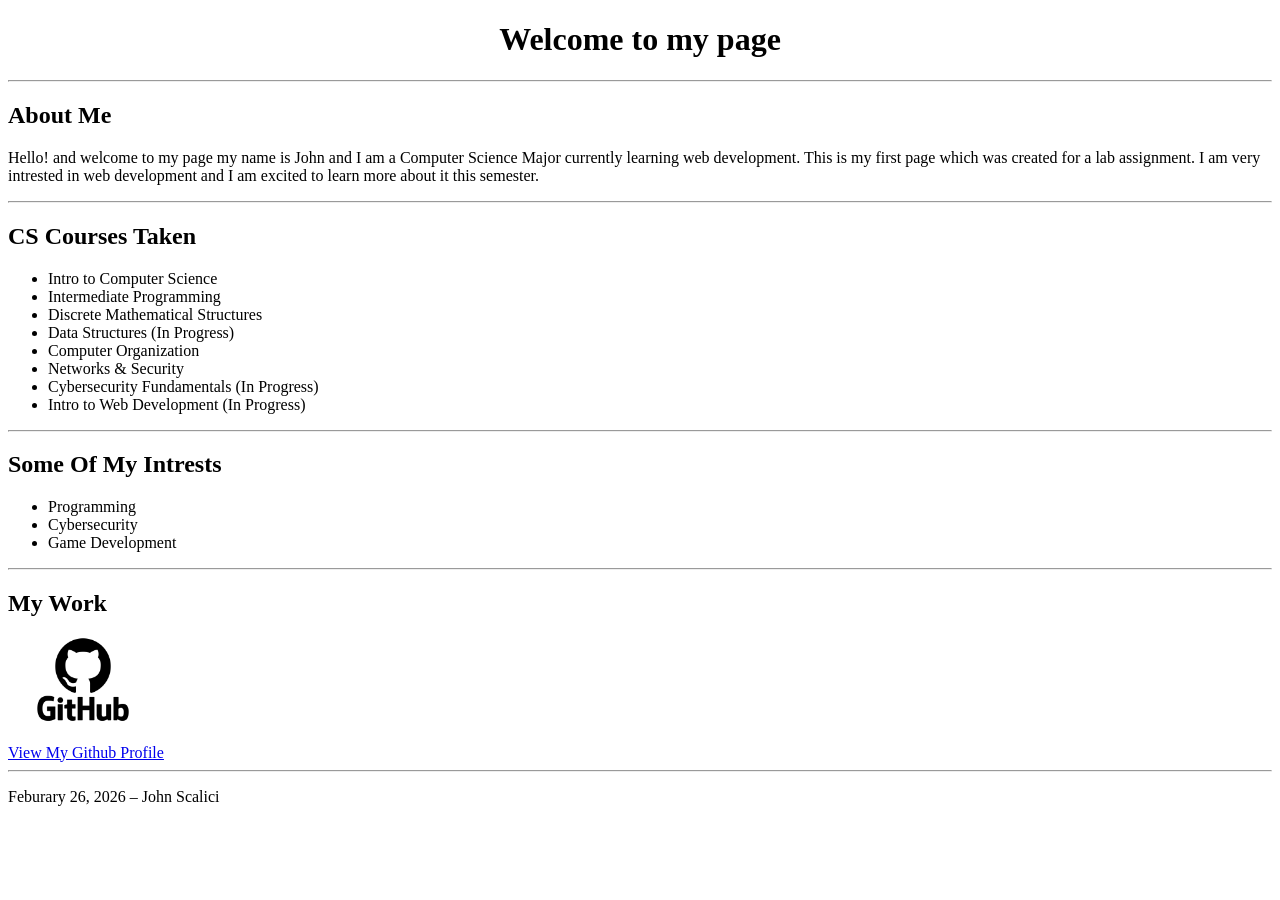
==== index.html @ 9fb341e4 "Lab 2 Complete" ====
<!DOCTYPE html>
<html lang="en">
    <head>
        <meta charset="UTF-8">
        <title> My Site </title>

        <style>
         h1 {
            text-align: center;
         }   

         h2 {
            text-align: left;
         }
        </style>
    </html>
<body>
    <h1>Welcome to my page</h1>
    <hr>
    <h2>About Me</h2>
    <p> Hello! and welcome to my page my name is John and I am a Computer Science Major currently learning web development.
        This is my first page which was created for a lab assignment. I am very intrested in web development and
        I am excited to learn more about it this semester.
    </p>
    <hr>
    <h2>CS Courses Taken</h2>
    <ul>
    <li>Intro to Computer Science</li>
    <li>Intermediate Programming</li>
    <li>Discrete Mathematical Structures</li>
    <li>Data Structures (In Progress)</li>
    <li>Computer Organization</li>
    <li>Networks &amp; Security</li>
    <li>Cybersecurity Fundamentals (In Progress)</li>
    <li>Intro to Web Development (In Progress)</li>
</ul>
<hr>
    <h2>Some Of My Intrests </h2>
    <ul>
    <li>Programming</li>
    <li>Cybersecurity</li>
    <li>Game Development</li>
</ul>
 <hr>
    <h2>My Work</h2>
    <img src="GitHub-logo.png" alt="github logo" width="150">
    <br><br>
    <a href="https://github.com/johnscalici" target="_blank">
        View My Github Profile
    </a>
    <hr>
    <p>Feburary 26, 2026 – John Scalici</p>
    
</body>
</html>
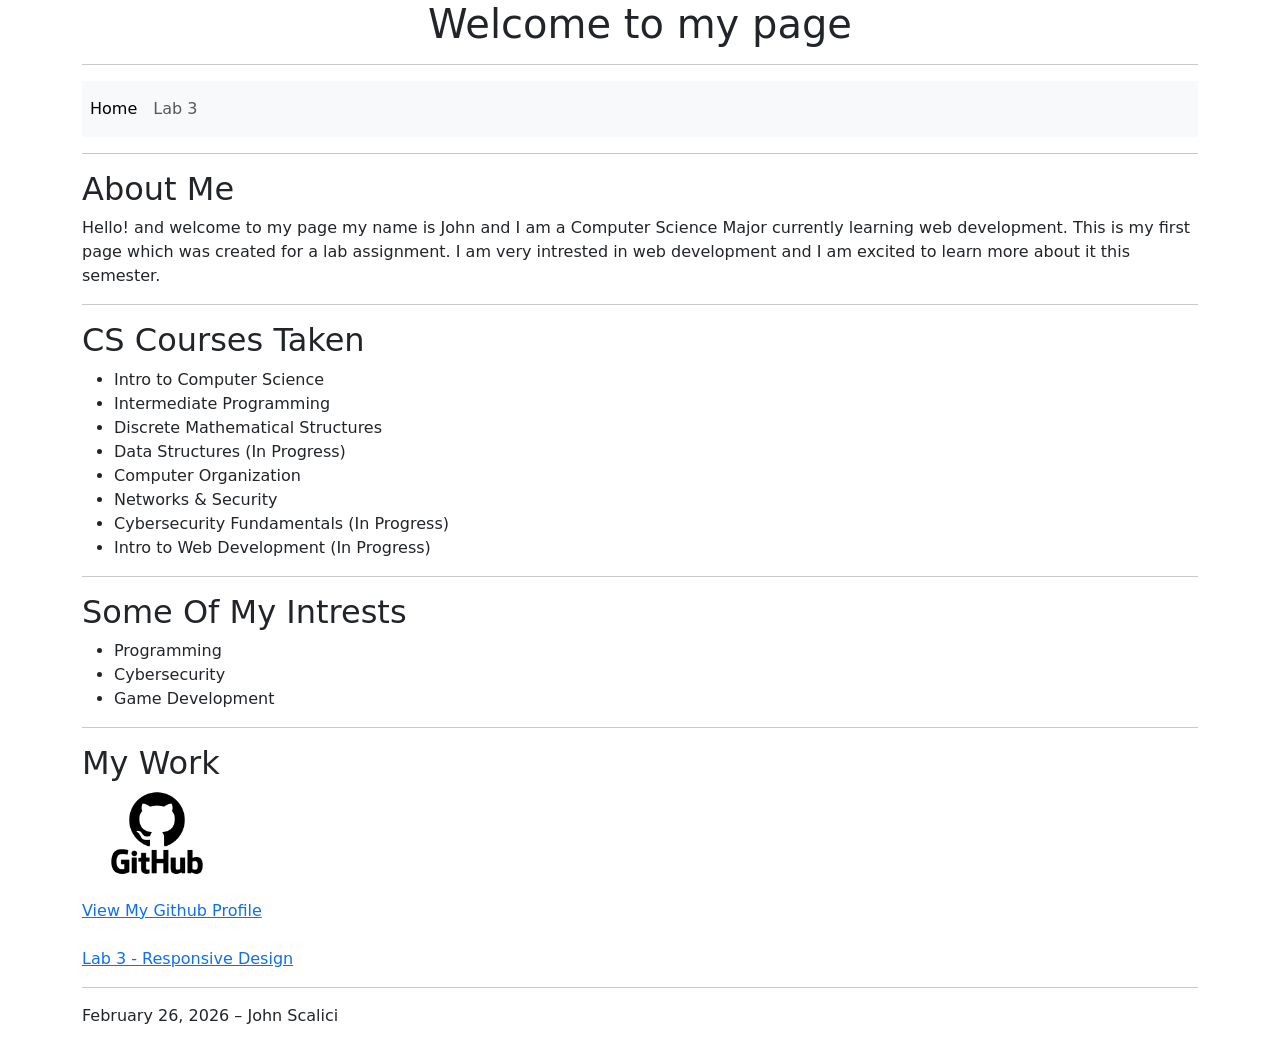
==== commit cebd5cb4: "Lab 3 Completed" ====
--- a/index.html
+++ b/index.html
@@ -1,55 +1,107 @@
 <!DOCTYPE html>
 <html lang="en">
-    <head>
-        <meta charset="UTF-8">
-        <title> My Site </title>
 
-        <style>
-         h1 {
-            text-align: center;
-         }   
+<head>
+<meta charset="UTF-8">
+<title>My Site</title>
 
-         h2 {
-            text-align: left;
-         }
-        </style>
-    </html>
+<link rel="stylesheet"
+href="https://cdn.jsdelivr.net/npm/bootstrap@5.3.2/dist/css/bootstrap.min.css">
+
+<style>
+
+h1{
+text-align:center;
+}
+
+h2{
+text-align:left;
+}
+
+</style>
+
+</head>
+
 <body>
-    <h1>Welcome to my page</h1>
-    <hr>
-    <h2>About Me</h2>
-    <p> Hello! and welcome to my page my name is John and I am a Computer Science Major currently learning web development.
-        This is my first page which was created for a lab assignment. I am very intrested in web development and
-        I am excited to learn more about it this semester.
-    </p>
-    <hr>
-    <h2>CS Courses Taken</h2>
-    <ul>
-    <li>Intro to Computer Science</li>
-    <li>Intermediate Programming</li>
-    <li>Discrete Mathematical Structures</li>
-    <li>Data Structures (In Progress)</li>
-    <li>Computer Organization</li>
-    <li>Networks &amp; Security</li>
-    <li>Cybersecurity Fundamentals (In Progress)</li>
-    <li>Intro to Web Development (In Progress)</li>
+
+<div class="container">
+
+<h1>Welcome to my page</h1>
+
+<hr>
+
+<nav class="navbar navbar-expand-lg navbar-light bg-light">
+
+<div class="navbar-nav">
+<a class="nav-link active" href="index.html">Home</a>
+<a class="nav-link" href="lab3.html">Lab 3</a>
+</div>
+
+</nav>
+
+<hr>
+
+<h2>About Me</h2>
+
+<p>
+Hello! and welcome to my page my name is John and I am a Computer Science Major currently learning web development.
+This is my first page which was created for a lab assignment. I am very intrested in web development and
+I am excited to learn more about it this semester.
+</p>
+
+<hr>
+
+<h2>CS Courses Taken</h2>
+
+<ul>
+
+<li>Intro to Computer Science</li>
+<li>Intermediate Programming</li>
+<li>Discrete Mathematical Structures</li>
+<li>Data Structures (In Progress)</li>
+<li>Computer Organization</li>
+<li>Networks &amp; Security</li>
+<li>Cybersecurity Fundamentals (In Progress)</li>
+<li>Intro to Web Development (In Progress)</li>
+
 </ul>
+
 <hr>
-    <h2>Some Of My Intrests </h2>
-    <ul>
-    <li>Programming</li>
-    <li>Cybersecurity</li>
-    <li>Game Development</li>
+
+<h2>Some Of My Intrests</h2>
+
+<ul>
+
+<li>Programming</li>
+<li>Cybersecurity</li>
+<li>Game Development</li>
+
 </ul>
- <hr>
-    <h2>My Work</h2>
-    <img src="GitHub-logo.png" alt="github logo" width="150">
-    <br><br>
-    <a href="https://github.com/johnscalici" target="_blank">
-        View My Github Profile
-    </a>
-    <hr>
-    <p>Feburary 26, 2026 – John Scalici</p>
-    
+
+<hr>
+
+<h2>My Work</h2>
+
+<img src="GitHub-logo.png" alt="github logo" width="150">
+
+<br><br>
+
+<a href="https://github.com/johnscalici" target="_blank">
+View My Github Profile
+</a>
+
+<br><br>
+
+<a href="lab3.html">
+Lab 3 - Responsive Design
+</a>
+
+<hr>
+
+<p>February 26, 2026 – John Scalici</p>
+
+</div>
+
 </body>
+
 </html>
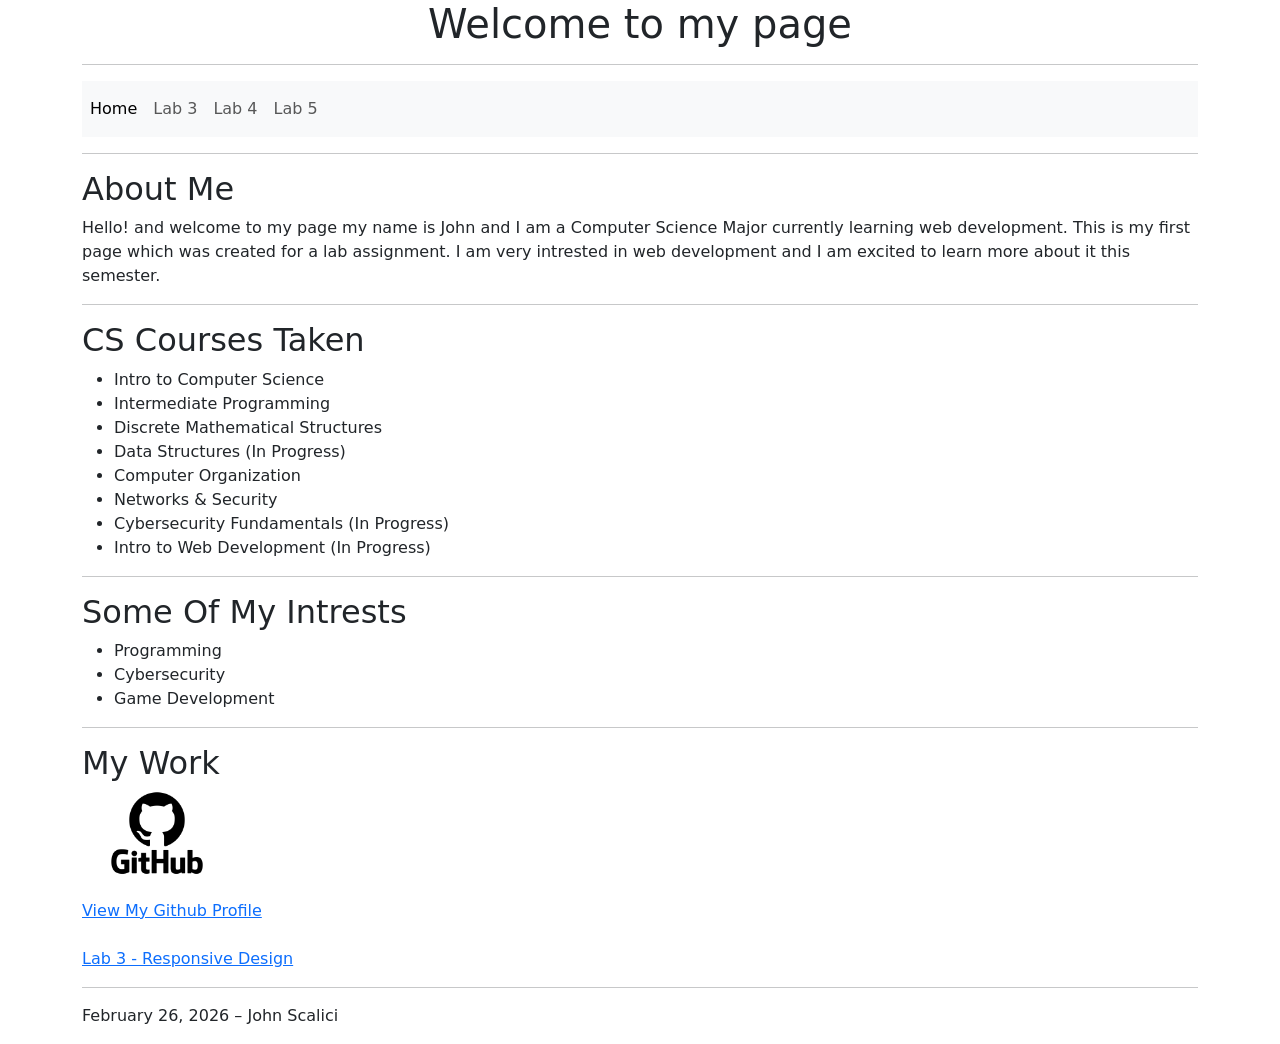
==== commit 3514fdd5: "Lab 5 Complete" ====
--- a/index.html
+++ b/index.html
@@ -35,6 +35,8 @@
 <div class="navbar-nav">
 <a class="nav-link active" href="index.html">Home</a>
 <a class="nav-link" href="lab3.html">Lab 3</a>
+<a class="nav-link" href="lab4.html">Lab 4</a>
+<a class="nav-link" href="lab5.html">Lab 5</a>
 </div>
 
 </nav>
@@ -104,4 +106,4 @@
 
 </body>
 
-</html>+</html>
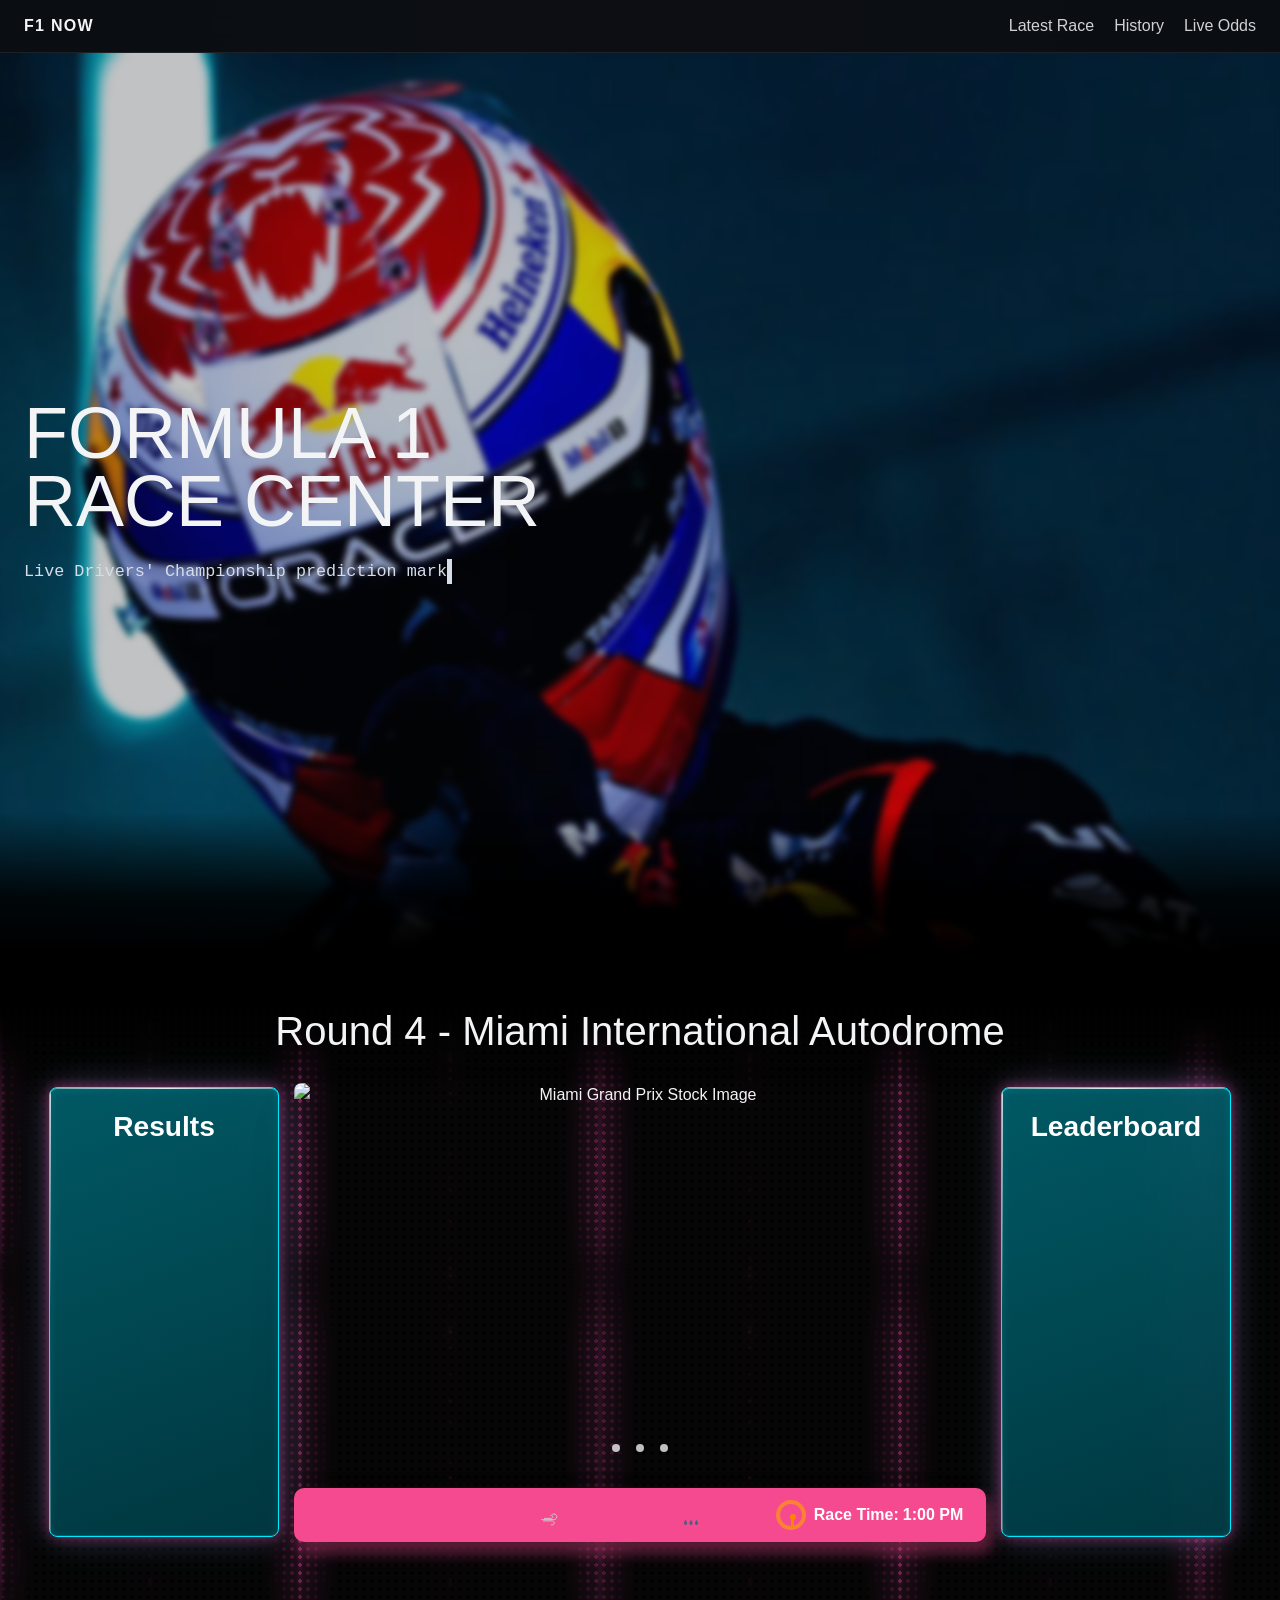
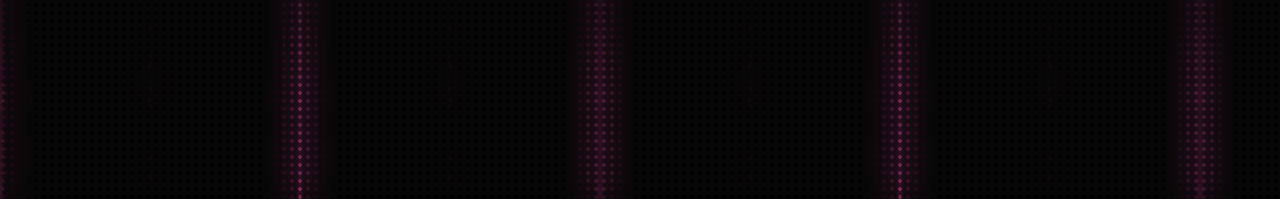
==== commit 82eb8912: "F1 NOW: Final Project" ====
--- a/index.html
+++ b/index.html
@@ -1,109 +1,130 @@
 <!DOCTYPE html>
 <html lang="en">
+<head>
+  <meta charset="UTF-8">
+  <meta name="viewport" content="width=device-width, initial-scale=1.0">
+  <title>F1 NOW</title>
+  <link href="https://cdn.jsdelivr.net/npm/bootstrap@5.3.3/dist/css/bootstrap.min.css" rel="stylesheet">
+  <link rel="stylesheet" href="assets/weather/styling/weather-icons.css">
+  <link rel="stylesheet" href="style.css">
+</head>
+<body>
+  <nav class="navbar">
+    <div class="nav-logo">F1 NOW</div>
+    <div class="nav-links">
+      <a href="#">Latest Race</a>
+      <a href="history.html">History</a>
+      <a href="#">Live Odds</a>
+    </div>
+  </nav>
 
-<head>
-<meta charset="UTF-8">
-<title>My Site</title>
+  <section class="hero">
+    <div class="hero-inner">
+      <h1>FORMULA 1<br>RACE CENTER</h1>
+      <p><span id="typing-text"></span></p>
+    </div>
+  </section>
 
-<link rel="stylesheet"
-href="https://cdn.jsdelivr.net/npm/bootstrap@5.3.2/dist/css/bootstrap.min.css">
+  <section class="upcoming-race">
+    <div class="rain-bg"></div>
 
-<style>
+    <div class="upcoming-inner">
+      <h1>Round 4 - Miami International Autodrome</h1>
+    </div>
 
-h1{
-text-align:center;
-}
+    <div class="wrapper container-fluid px-4">
+      <div class="row race-layout justify-content-center align-items-center g-4">
 
-h2{
-text-align:left;
-}
+        <div class="col-12 col-lg-3 d-flex justify-content-center">
+          <div class="left-glass-card"> 
+            <div class="left-card-content">
+              <div class="left-title">Results</div>
+              <div class="left-results-list"> 
+                <div class="left-results-row">
+                </div>
+              </div>
+            </div>
+          </div>
+        </div>
 
-</style>
+        <div class="col-12 col-lg-5 d-flex flex-column align-items-center">
+          <section class="carousel">
+            <div class="carousel-wrapper">
+              <div class="slider">
+                <img
+                  id="slide-1"
+                  src="https://media.formula1.com/image/upload/c_lfill,w_3392/q_auto/v1740000001/content/dam/fom-website/2018-redesign-assets/Racehub%20header%20images%2016x9/Miami.webp"
+                  alt="Miami Grand Prix Stock Image"
+                >
+                <img
+                  id="slide-2"
+                  src="https://media.formula1.com/image/upload/t_16by9Centre/c_fit,w_1584/q_auto/v1740000001/trackside-images/2025/F1_Grand_Prix_of_Miami/2213410287.webp"
+                  alt="Miami Grand Prix Stock Image Crowd View"
+                >
+                <img
+                  id="slide-3"
+                  src="https://media.formula1.com/image/upload/c_fit,h_704/q_auto/v1740000001/common/f1/2026/track/2026trackmiamidetailed.webp"
+                  alt="Miami Grand Prix 2026 Track Detailed"
+                >
+              </div>
+              <div class="slider-nav">
+                <a href="#slide-1"></a>
+                <a href="#slide-2"></a>
+                <a href="#slide-3"></a>
+              </div>
+            </div>
+          </section>
 
-</head>
+          <div class="weather-bar mt-3">
+            <div class="weather-item">
+              <div class="weather-icon-slot"></div>
+              <div class="weather-text">
+                <span class="weather-temp"></span>
+                <span class="weather-condition"></span>
+              </div>
+            </div>
+            
+            <div class="weather-item">
+              <div class="windy-icon-slot"></div>
+              <span class="weather-wind"></span>
+            </div>
 
-<body>
+            <div class="weather-item rain-weather">
+              <div class="rain-icon-slot"> </div>
+              <span class="weather-rain"></span>
+            </div>
 
-<div class="container">
+            <div class="weather-item">
+              <div class="time-icon-slot"> 
+                <span class="hour"></span>
+                <span class="min"></span>
+                <span class="circle"></span>
+              </div>
+              <span class="weather-time">
+                <span class="weather-time-label">Race Time:</span>
+                <span class="weather-time-value">1:00 PM</span>
+              </span>
+            </div>
+          </div>
+        </div>
 
-<h1>Welcome to my page</h1>
+        <div class="col-12 col-lg-3 d-flex justify-content-center">
+          <section class="right-glass-card">
+            <div class="right-card-content">
+              <div class="right-title">Leaderboard</div>
+              <div class="right-results-list"> 
+                <div class="right-results-row">
+                </div>
+              </div>
+            </div>
+          </section>
+        </div>
 
-<hr>
+      </div>
+    </div>
+  </section>
 
-<nav class="navbar navbar-expand-lg navbar-light bg-light">
-
-<div class="navbar-nav">
-<a class="nav-link active" href="index.html">Home</a>
-<a class="nav-link" href="lab3.html">Lab 3</a>
-<a class="nav-link" href="lab4.html">Lab 4</a>
-<a class="nav-link" href="lab5.html">Lab 5</a>
-</div>
-
-</nav>
-
-<hr>
-
-<h2>About Me</h2>
-
-<p>
-Hello! and welcome to my page my name is John and I am a Computer Science Major currently learning web development.
-This is my first page which was created for a lab assignment. I am very intrested in web development and
-I am excited to learn more about it this semester.
-</p>
-
-<hr>
-
-<h2>CS Courses Taken</h2>
-
-<ul>
-
-<li>Intro to Computer Science</li>
-<li>Intermediate Programming</li>
-<li>Discrete Mathematical Structures</li>
-<li>Data Structures (In Progress)</li>
-<li>Computer Organization</li>
-<li>Networks &amp; Security</li>
-<li>Cybersecurity Fundamentals (In Progress)</li>
-<li>Intro to Web Development (In Progress)</li>
-
-</ul>
-
-<hr>
-
-<h2>Some Of My Intrests</h2>
-
-<ul>
-
-<li>Programming</li>
-<li>Cybersecurity</li>
-<li>Game Development</li>
-
-</ul>
-
-<hr>
-
-<h2>My Work</h2>
-
-<img src="GitHub-logo.png" alt="github logo" width="150">
-
-<br><br>
-
-<a href="https://github.com/johnscalici" target="_blank">
-View My Github Profile
-</a>
-
-<br><br>
-
-<a href="lab3.html">
-Lab 3 - Responsive Design
-</a>
-
-<hr>
-
-<p>February 26, 2026 – John Scalici</p>
-
-</div>
-
+  <script src="script.js"></script>
+  <script src="assets/weather/script/weather.js"></script>
 </body>
-
 </html>
--- a/assets/weather/styling/weather-icons.css
+++ b/assets/weather/styling/weather-icons.css
@@ -0,0 +1,353 @@
+body {
+  background-color: #222;
+  min-width: 500px;
+  font-family: "Poppins", sans-serif;
+  color: #CCC;
+}
+body a {
+  text-decoration: none;
+  color: #00A0B0;
+}
+
+.showbox {
+  position: absolute;
+  top: 0;
+  bottom: 0;
+  left: 0;
+  right: 0;
+}
+
+.title {
+  position: absolute;
+  width: 100%;
+  margin: 10px 0 0 0;
+  text-align: center;
+}
+.title .heading {
+  font-size: 32px;
+  margin: 0px;
+}
+
+.credit {
+  position: absolute;
+  width: 100%;
+  text-align: center;
+  bottom: 0;
+  margin: 0 0 10px 0;
+}
+
+.div-icons {
+  position: absolute;
+  display: block;
+  width: 620px;
+  text-align: center;
+  top: 55%;
+  left: 50%;
+  transform: translate(-50%, -50%);
+}
+
+.icon {
+  margin: 15px 25px;
+  width: 100px;
+  height: 100px;
+}
+
+.sunny-body path {
+  fill: #EDC951;
+}
+
+.sunny-long-ray {
+  transform-origin: 50% 50%;
+  animation: spin 9s linear infinite;
+}
+
+.sunny-long-ray path {
+  fill: #EDC951;
+}
+
+.sunny-short-ray {
+  transform-origin: 50% 50%;
+  animation: spin 9s linear infinite;
+}
+
+.sunny-short-ray path {
+  fill: #EDC951;
+}
+
+.cloud-offset path {
+  fill: #222;
+}
+
+.main-cloud path {
+  fill: #00A0B0;
+}
+
+.small-cloud path {
+  fill: #00A0B0;
+  animation: flyby 6s linear infinite;
+}
+
+.rain-cloud path {
+  fill: #00A0B0;
+  animation: rain-cloud-color 6s ease infinite;
+}
+
+.rain-drops path {
+  fill: #00A0B0;
+  opacity: 0;
+}
+
+.rain-drops path:nth-child(1) {
+  animation: rain-drop 1.2s linear infinite;
+}
+
+.rain-drops path:nth-child(2) {
+  animation: rain-drop 1.2s linear infinite 0.4s;
+}
+
+.rain-drops path:nth-child(3) {
+  animation: rain-drop 1.2s linear infinite 0.8s;
+}
+
+.snow-cloud path {
+  fill: #CCC;
+}
+
+.snowflakes path {
+  transform-origin: 50% 50%;
+  fill: #CCC;
+  opacity: 0;
+}
+
+.snowflakes path:nth-child(1) {
+  animation: snow-drop 1.2s linear infinite;
+}
+
+.snowflakes path:nth-child(2) {
+  animation: snow-drop 1.2s linear infinite 0.4s;
+}
+
+.snowflakes path:nth-child(3) {
+  animation: snow-drop 1.2s linear infinite 0.8s;
+}
+
+.wind-string path {
+  stroke: #CCC;
+  stroke-linecap: round;
+  stroke-width: 7px;
+  animation: wind-blow 3s linear infinite;
+}
+
+.rainbows path {
+  stroke-linecap: round;
+  animation: rainbow 4.5s linear infinite;
+}
+
+.rainbows path:nth-child(1) {
+  stroke: #BD1E52;
+  stroke-width: 6px;
+}
+
+.rainbows path:nth-child(2) {
+  stroke: #E88024;
+  stroke-width: 8px;
+}
+
+.rainbows path:nth-child(3) {
+  stroke: #F8CB10;
+  stroke-width: 6px;
+}
+
+.rainbows path:nth-child(4) {
+  stroke: #899C3B;
+  stroke-width: 14px;
+}
+
+.time-icon-slot {
+  width: 65px;
+  height: 65px;
+  border: 8px solid #ffa200a6;
+  border-radius: 50px;
+  position: relative;
+  transform: scale(0.50);
+}
+.time-icon-slot span {
+  display: block;
+  background: #f48a00;
+}
+.time-icon-slot .hour,
+.time-icon-slot .min {
+  width: 6px;
+  height: 22px;
+  border-radius: 50px;
+  position: absolute;
+  top: 24.5px;
+  left: 21px;
+  animation: load9243 1.2s linear infinite;
+  transform-origin: top center;
+}
+.time-icon-slot .min {
+  height: 17px;
+  animation: load9243 4s linear infinite;
+}
+.time-icon-slot .circle {
+  width: 10px;
+  height: 10px;
+  border-radius: 50px;
+  position: absolute;
+  top: 19px;
+  left: 19px;
+  background: #ff8400;
+  
+}
+
+
+
+
+@keyframes spin {
+  100% {
+    -webkit-transform: rotate(360deg);
+    transform: rotate(360deg);
+  }
+}
+@keyframes flyby {
+  0% {
+    -webkit-transform: translate(0px, 0px);
+    transform: translate(0px, 0px);
+    opacity: 0;
+  }
+  30% {
+    -webkit-transform: translate(39px, 0px);
+    transform: translate(39px, 0px);
+    opacity: 1;
+  }
+  70% {
+    -webkit-transform: translate(91px, 0px);
+    transform: translate(91px, 0px);
+    opacity: 1;
+  }
+  100% {
+    -webkit-transform: translate(130px, 0px);
+    transform: translate(130px, 0px);
+    opacity: 0;
+  }
+}
+@keyframes rain-cloud-color {
+  100%, 0% {
+    fill: #666;
+  }
+  20% {
+    fill: #555;
+  }
+  21.5% {
+    fill: #999;
+  }
+  25% {
+    fill: #555;
+  }
+  27.5% {
+    fill: #999;
+  }
+  30% {
+    fill: #555;
+  }
+  40% {
+    fill: #999;
+  }
+  90% {
+    fill: #555;
+  }
+}
+@keyframes rain-drop {
+  0% {
+    -webkit-transform: translate(0px, -60px);
+    transform: translate(0px, -60px);
+    opacity: 0;
+  }
+  30% {
+    -webkit-transform: translate(0px, -36px);
+    transform: translate(0px, -36px);
+    opacity: 1;
+  }
+  80% {
+    -webkit-transform: translate(0px, 4px);
+    transform: translate(0px, 4px);
+    opacity: 1;
+  }
+  100% {
+    -webkit-transform: translate(0px, 20px);
+    transform: translate(0px, 20px);
+    opacity: 0;
+  }
+}
+@keyframes snow-drop {
+  0% {
+    -webkit-transform: translate(0px, -60px) rotate(0deg);
+    opacity: 0;
+  }
+  30% {
+    -webkit-transform: translate(0px, -36px) rotate(108deg);
+    opacity: 1;
+  }
+  80% {
+    -webkit-transform: translate(0px, 4px) rotate(288deg);
+    opacity: 1;
+  }
+  100% {
+    -webkit-transform: translate(0px, 20px) rotate(360deg);
+    opacity: 0;
+  }
+}
+@keyframes wind-blow {
+  0% {
+    stroke-dasharray: 5 300;
+    stroke-dashoffset: -200;
+    opacity: 1;
+  }
+  50% {
+    stroke-dasharray: 300 300;
+    stroke-dashoffset: -100;
+    opacity: 1;
+  }
+  90% {
+    stroke-dasharray: 50 300;
+    stroke-dashoffset: -20;
+    opacity: 0.7;
+  }
+  100% {
+    stroke-dasharray: 20 300;
+    stroke-dashoffset: 0;
+    opacity: 0.2;
+  }
+}
+@keyframes rainbow {
+  0% {
+    stroke-dasharray: 10 210;
+    stroke-dashoffset: 0;
+    opacity: 0;
+  }
+  30% {
+    stroke-dasharray: 210 210;
+    stroke-dashoffset: 0;
+    opacity: 1;
+  }
+  70% {
+    stroke-dasharray: 210 210;
+    stroke-dashoffset: 0;
+    opacity: 1;
+  }
+  100% {
+    stroke-dasharray: 0 210;
+    stroke-dashoffset: -210;
+    opacity: 0;
+  }
+}
+
+@keyframes load9243 {
+  0% {
+    transform: rotate(0deg);
+  }
+  100% {
+    transform: rotate(360deg);
+  }
+}
--- a/style.css
+++ b/style.css
@@ -0,0 +1,1216 @@
+:root {
+  --bg: #07090d;
+  --bg-2: #0b0f14;
+  --card: #11161d;
+  --border: rgba(255,255,255,0.08);
+  --text: #f3f4f6;
+  --muted: #d7dde6;
+  --accent: #e10600;
+  --bg-3: #fffcfe;
+}
+
+* {
+  box-sizing: border-box;
+}
+
+html, body {
+  overflow-x: hidden;
+  overflow-y: scroll;
+  scrollbar-width: none;
+}
+
+html::-webkit-scrollbar,
+body::-webkit-scrollbar {
+  display: none;
+}
+
+body {
+  margin: 0;
+  min-width: 0;
+  font-family: Arial, sans-serif;
+  background:
+    radial-gradient(circle at top, rgba(225, 6, 0, 0.10), transparent 30%),
+    linear-gradient(180deg, #0a0d12 0%, #07090d 100%);
+  color: var(--text);
+}
+
+body,
+.navbar,
+.nav-links a,
+.hero h1,
+.hero p,
+.upcoming-inner > h1 {
+  color: var(--text);
+}
+
+.navbar {
+  position: sticky;
+  top: 0;
+  z-index: 1000;
+  display: flex;
+  align-items: center;
+  justify-content: space-between;
+  padding: 14px 24px;
+  background: rgba(11, 15, 20, 0.88);
+  backdrop-filter: blur(10px);
+  border-bottom: 1px solid var(--border);
+}
+
+.nav-logo {
+  font-weight: 700;
+  letter-spacing: 0.08em;
+}
+
+.nav-links {
+  display: flex;
+  gap: 20px;
+}
+
+.nav-links a {
+  color: var(--text);
+  text-decoration: none;
+  opacity: 0.85;
+  transition: opacity 0.2s ease, color 0.2s ease;
+}
+
+.nav-links a:hover {
+  color: var(--accent);
+  opacity: 1;
+}
+
+.hero {
+  min-height: 100vh;
+  position: relative;
+  background-image: url("assets/vh.png");
+  background-size: cover;
+  background-position: center;
+  background-repeat: no-repeat;
+  display: flex;
+  align-items: center;
+  padding: 64px 24px;
+  overflow: hidden;
+}
+
+.hero-inner {
+  max-width: 700px;
+  position: relative;
+  z-index: 1;
+}
+
+.hero::before {
+  content: "";
+  backdrop-filter: blur(3px);
+  position: absolute;
+  inset: 0;
+  z-index: 0;
+  background: rgba(10, 12, 16, 0.25);
+}
+
+.hero h1 {
+  margin: 0 0 12px;
+  font-size: clamp(2.2rem, 6vw, 4.5rem);
+  line-height: 0.95;
+}
+
+.hero p {
+  display: inline-block;
+  overflow: hidden;
+  color: var(--muted);
+  font-family: monospace;
+  font-size: 1.05rem;
+  min-height: 1.5em;
+  margin-top: 12px;
+  border-right: 5px solid;
+  white-space: nowrap;
+  animation:
+    typing 2s steps(68),
+    cursor .4s step-end infinite alternate,
+    backspace 2s steps(68);
+}
+
+@keyframes cursor {
+  50% { border-color: transparent; }
+}
+
+@keyframes typing {
+  from { width: 0ch; }
+  to { width: 68ch; }
+}
+
+@keyframes backspace {
+  from { width: 68ch; }
+  to { width: 0; }
+}
+
+.hero::after {
+  content: "";
+  position: absolute;
+  bottom: 0;
+  left: 0;
+  width: 100%;
+  height: 140px;
+  background: linear-gradient(
+    to top,
+    rgba(0,0,0,1) 0%,
+    rgba(0,0,0,0.85) 40%,
+    rgba(0,0,0,0) 100%
+  );
+  pointer-events: none;
+  z-index: 1;
+}
+
+.upcoming-race {
+  min-height: calc(100vh - 54px);
+  display: flex;
+  flex-direction: column;
+  align-items: center;
+  justify-content: flex-start;
+  padding: 64px 24px 72px;
+  background: #000;
+  text-align: center;
+  position: relative;
+  overflow: hidden;
+}
+
+.rain-bg {
+  position: absolute;
+  inset: 0;
+  z-index: 0;
+  --c: rgba(255, 77, 184, 0.25);
+  background-color: #000;
+  background-image:
+    radial-gradient(4px 100px at 0px 235px, var(--c), #0000),
+    radial-gradient(4px 100px at 300px 235px, var(--c), #0000),
+    radial-gradient(1.5px 1.5px at 150px 117.5px, var(--c) 100%, #0000 150%),
+    radial-gradient(4px 100px at 0px 252px, var(--c), #0000),
+    radial-gradient(4px 100px at 300px 252px, var(--c), #0000),
+    radial-gradient(1.5px 1.5px at 150px 126px, var(--c) 100%, #0000 150%),
+    radial-gradient(4px 100px at 0px 150px, var(--c), #0000),
+    radial-gradient(4px 100px at 300px 150px, var(--c), #0000),
+    radial-gradient(1.5px 1.5px at 150px 75px, var(--c) 100%, #0000 150%),
+    radial-gradient(4px 100px at 0px 253px, var(--c), #0000),
+    radial-gradient(4px 100px at 300px 253px, var(--c), #0000),
+    radial-gradient(1.5px 1.5px at 150px 126.5px, var(--c) 100%, #0000 150%),
+    radial-gradient(4px 100px at 0px 204px, var(--c), #0000),
+    radial-gradient(4px 100px at 300px 204px, var(--c), #0000),
+    radial-gradient(1.5px 1.5px at 150px 102px, var(--c) 100%, #0000 150%),
+    radial-gradient(4px 100px at 0px 134px, var(--c), #0000),
+    radial-gradient(4px 100px at 300px 134px, var(--c), #0000),
+    radial-gradient(1.5px 1.5px at 150px 67px, var(--c) 100%, #0000 150%),
+    radial-gradient(4px 100px at 0px 179px, var(--c), #0000),
+    radial-gradient(4px 100px at 300px 179px, var(--c), #0000),
+    radial-gradient(1.5px 1.5px at 150px 89.5px, var(--c) 100%, #0000 150%),
+    radial-gradient(4px 100px at 0px 299px, var(--c), #0000),
+    radial-gradient(4px 100px at 300px 299px, var(--c), #0000),
+    radial-gradient(1.5px 1.5px at 150px 149.5px, var(--c) 100%, #0000 150%),
+    radial-gradient(4px 100px at 0px 215px, var(--c), #0000),
+    radial-gradient(4px 100px at 300px 215px, var(--c), #0000),
+    radial-gradient(1.5px 1.5px at 150px 107.5px, var(--c) 100%, #0000 150%),
+    radial-gradient(4px 100px at 0px 281px, var(--c), #0000),
+    radial-gradient(4px 100px at 300px 281px, var(--c), #0000),
+    radial-gradient(1.5px 1.5px at 150px 140.5px, var(--c) 100%, #0000 150%),
+    radial-gradient(4px 100px at 0px 158px, var(--c), #0000),
+    radial-gradient(4px 100px at 300px 158px, var(--c), #0000),
+    radial-gradient(1.5px 1.5px at 150px 79px, var(--c) 100%, #0000 150%),
+    radial-gradient(4px 100px at 0px 210px, var(--c), #0000),
+    radial-gradient(4px 100px at 300px 210px, var(--c), #0000),
+    radial-gradient(1.5px 1.5px at 150px 105px, var(--c) 100%, #0000 150%);
+  background-size:
+    300px 235px,
+    300px 235px,
+    300px 235px,
+    300px 252px,
+    300px 252px,
+    300px 252px,
+    300px 150px,
+    300px 150px,
+    300px 150px,
+    300px 253px,
+    300px 253px,
+    300px 253px,
+    300px 204px,
+    300px 204px,
+    300px 204px,
+    300px 134px,
+    300px 134px,
+    300px 134px,
+    300px 179px,
+    300px 179px,
+    300px 179px,
+    300px 299px,
+    300px 299px,
+    300px 299px,
+    300px 215px,
+    300px 215px,
+    300px 215px,
+    300px 281px,
+    300px 281px,
+    300px 281px,
+    300px 158px,
+    300px 158px,
+    300px 158px,
+    300px 210px,
+    300px 210px,
+    300px 210px;
+  animation: hi 150s linear infinite;
+}
+
+.upcoming-race::before {
+  content: "";
+  position: absolute;
+  top: 0;
+  left: 0;
+  width: 100%;
+  height: 140px;
+  background: linear-gradient(
+    to bottom,
+    rgba(0,0,0,1) 0%,
+    rgba(0,0,0,0.85) 40%,
+    rgba(0,0,0,0) 100%
+  );
+  pointer-events: none;
+  z-index: 1;
+}
+
+.rain-bg::after {
+  content: "";
+  position: absolute;
+  inset: 0;
+  z-index: 1;
+  opacity: 0.7;
+  backdrop-filter: blur(1em) brightness(6);
+  background-image: radial-gradient(
+    circle at 50% 50%,
+    #0000 0,
+    #0000 2px,
+    hsl(0 0 4%) 2px
+  );
+  background-size: 8px 8px;
+}
+
+.upcoming-inner {
+  width: 100%;
+  max-width: 1276px;
+  margin: 0 auto;
+  position: relative;
+  z-index: 2;
+  text-align: center;
+}
+
+.upcoming-inner > h1 {
+  width: 100%;
+  margin: 0;
+  text-align: center;
+}
+
+.wrapper {
+  width: 100%;
+  max-width: 1280px;
+  margin: 28px auto 0;
+  position: relative;
+  z-index: 2;
+}
+
+.wrapper::before {
+  content: none;
+}
+
+.main-panel {
+  display: flex;
+  flex-direction: column;
+  align-items: center;
+}
+
+.main-panel h1 {
+  margin: 0 0 24px;
+  text-align: center;
+  color: white;
+  font-size: clamp(2rem, 3vw, 3rem);
+}
+
+.carousel {
+  width: 100%;
+  max-width: 680px;
+  position: relative;
+  z-index: 1;
+}
+
+.carousel-wrapper {
+  position: relative;
+  width: 100%;
+  margin: 0;
+}
+
+.slider {
+  display: flex;
+  aspect-ratio: 16 / 9;
+  overflow-x: auto;
+  scroll-snap-type: x mandatory;
+  scroll-behavior: smooth;
+  scrollbar-width: none;
+  box-shadow: 0 1.5rem 3rem -0.75rem hsla(0, 0%, 0%, 0.25);
+  border-radius: 0.5rem;
+}
+
+.slider::-webkit-scrollbar {
+  display: none;
+}
+
+.slider img {
+  display: block;
+  flex: 1 0 100%;
+  scroll-snap-align: start;
+  object-fit: cover;
+}
+
+.slider-nav {
+  display: flex;
+  column-gap: 1rem;
+  position: absolute;
+  bottom: 1.25rem;
+  left: 50%;
+  transform: translateX(-50%);
+  z-index: 1;
+}
+
+.slider-nav a {
+  display: block;
+  width: 0.5rem;
+  height: 0.5rem;
+  border-radius: 50%;
+  background-color: #fff;
+  opacity: 0.75;
+  transition: opacity ease 250ms;
+}
+
+.slider-nav a:hover {
+  opacity: 1;
+}
+
+.left-glass-card {
+  width: 100%;
+  min-height: 450px;
+  background: linear-gradient(
+    160deg,
+    rgba(0, 108, 122, 0.82),
+    rgba(0, 62, 72, 0.88)
+  );
+  backdrop-filter: blur(20px);
+  -webkit-backdrop-filter: blur(20px);
+  border-radius: 8px;
+  border: 1px solid rgba(0, 234, 255, 1);
+  box-shadow:
+    0 0 12px rgba(255, 77, 184, 0.40),
+    0 0 28px rgba(255, 77, 184, 0.25),
+    0 0 42px rgba(0, 234, 255, 0.18),
+    inset 0 1px 0 rgba(255, 255, 255, 0.42),
+    inset 0 -1px 0 rgba(255, 255, 255, 0.10),
+    inset 0 1px 8px rgba(0, 234, 255, 0.15);
+  position: relative;
+  overflow: hidden;
+  padding: 18px 16px;
+  color: white;
+  z-index: 1;
+}
+
+.left-glass-card::before {
+  content: "";
+  position: absolute;
+  top: 0;
+  left: 0;
+  right: 0;
+  height: 1px;
+  background: linear-gradient(
+    90deg,
+    transparent,
+    rgba(255, 255, 255, 0.8),
+    transparent
+  );
+}
+
+.left-glass-card::after {
+  content: "";
+  position: absolute;
+  top: 0;
+  left: 0;
+  width: 1px;
+  height: 100%;
+  background: linear-gradient(
+    180deg,
+    rgba(255, 255, 255, 0.8),
+    transparent,
+    rgba(255, 255, 255, 0.3)
+  );
+}
+
+.left-card-content {
+  position: relative;
+  z-index: 1;
+  display: flex;
+  flex-direction: column;
+}
+
+.left-title {
+  font-size: 1.8rem;
+  font-weight: 800;
+  text-align: center;
+  margin-bottom: 22px;
+  color: white;
+}
+
+.left-results-list {
+  display: flex;
+  flex-direction: column;
+}
+
+.left-results-row {
+  display: flex;
+  justify-content: space-between;
+  align-items: center;
+  gap: 12px;
+  padding: 12px 0;
+  font-size: 1rem;
+  font-weight: 600;
+  border-bottom: 1px solid rgba(255, 3, 226, 0.708);
+}
+
+.left-results-row:last-child {
+  border-bottom: none;
+}
+
+.left-results-row span:first-child {
+  white-space: nowrap;
+  overflow: hidden;
+  text-overflow: ellipsis;
+}
+
+.left-results-row span:last-child {
+  white-space: nowrap;
+  flex-shrink: 0;
+}
+
+.right-glass-card {
+  width: 100%;
+  min-height: 450px;
+  background: linear-gradient(
+    160deg,
+    rgba(0, 108, 122, 0.82),
+    rgba(0, 62, 72, 0.88)
+  );
+  backdrop-filter: blur(20px);
+  -webkit-backdrop-filter: blur(20px);
+  border-radius: 8px;
+  border: 1px solid rgba(0, 234, 255, 1);
+  box-shadow:
+    0 0 12px rgba(255, 77, 184, 0.40),
+    0 0 28px rgba(255, 77, 184, 0.25),
+    0 0 42px rgba(0, 234, 255, 0.18),
+    inset 0 1px 0 rgba(255, 255, 255, 0.42),
+    inset 0 -1px 0 rgba(255, 255, 255, 0.10),
+    inset 0 1px 8px rgba(0, 234, 255, 0.15);
+  position: relative;
+  overflow: hidden;
+  padding: 18px 16px;
+  color: white;
+  z-index: 1;
+}
+
+.right-glass-card::before {
+  content: "";
+  position: absolute;
+  top: 0;
+  left: 0;
+  right: 0;
+  height: 1px;
+  background: linear-gradient(
+    90deg,
+    transparent,
+    rgba(255, 255, 255, 0.8),
+    transparent
+  );
+}
+
+.right-glass-card::after {
+  content: "";
+  position: absolute;
+  top: 0;
+  left: 0;
+  width: 1px;
+  height: 100%;
+  background: linear-gradient(
+    180deg,
+    rgba(255, 255, 255, 0.8),
+    transparent,
+    rgba(255, 255, 255, 0.3)
+  );
+}
+
+.right-card-content {
+  position: relative;
+  z-index: 1;
+  display: flex;
+  flex-direction: column;
+}
+
+.right-title {
+  font-size: 1.8rem;
+  font-weight: 800;
+  text-align: center;
+  margin-bottom: 22px;
+  color: white;
+}
+
+.right-results-list {
+  display: flex;
+  flex-direction: column;
+}
+
+.right-results-row {
+  display: flex;
+  justify-content: space-between;
+  align-items: center;
+  gap: 12px;
+  padding: 12px 0;
+  font-size: 1rem;
+  font-weight: 600;
+  border-bottom: 1px solid rgba(255, 3, 226, 0.708);
+}
+
+.right-results-row:last-child {
+  border-bottom: none;
+}
+
+.right-results-row span:first-child {
+  white-space: nowrap;
+  overflow: hidden;
+  text-overflow: ellipsis;
+}
+
+.right-results-row span:last-child {
+  white-space: nowrap;
+  flex-shrink: 0;
+}
+
+.weather-bar {
+  display: grid;
+  grid-template-columns: 1.25fr 0.85fr 0.9fr 1.4fr;
+  width: 100%;
+  max-width: 680px;
+  min-height: 54px;
+  border-radius: 10px;
+  background-color: rgba(245, 73, 144);
+  box-shadow:
+    rgba(0, 0, 0, 0.35) 0px 5px 15px,
+    rgba(245, 73, 144, 0.5) 5px 10px 15px;
+  z-index: 3;
+  align-items: center;
+  justify-content: stretch;
+  overflow: hidden;
+  padding: 8px 16px;
+  gap: 10px;
+  margin-top: 16px;
+}
+
+.weather-item {
+  display: flex;
+  align-items: center;
+  justify-content: center;
+  min-width: 0;
+  gap: 8px;
+  white-space: nowrap;
+  flex: 0 0 auto;
+  color: white;
+  position: relative;
+  font-size: 1rem;
+  font-weight: 700;
+  z-index: 4;
+}
+
+.weather-icon-slot {
+  width: 30px;
+  height: 30px;
+  flex: 0 0 30px;
+  display: flex;
+  align-items: center;
+  justify-content: center;
+  overflow: hidden;
+}
+
+.weather-icon-slot svg,
+.windy-icon-slot svg,
+.rain-icon-slot svg {
+  width: 30px;
+  height: 30px;
+  flex-shrink: 0;
+  display: block;
+}
+
+.windy-icon-slot,
+.rain-icon-slot {
+  width: 30px;
+  height: 30px;
+  flex: 0 0 30px;
+  display: flex;
+  align-items: center;
+  justify-content: center;
+  overflow: hidden;
+}
+
+.rain-weather {
+  margin-left: 0px;
+}
+
+.weather-temp {
+  margin-left: 0;
+}
+
+.weather-wind {
+  margin-left: 0;
+}
+
+.weather-text,
+.weather-time {
+  display: flex;
+  align-items: center;
+  min-width: 0;
+  overflow: hidden;
+  text-overflow: ellipsis;
+  white-space: nowrap;
+}
+
+.weather-text {
+  gap: 4px;
+}
+
+.weather-time {
+  gap: 4px;
+}
+
+.time-icon-slot {
+  width: 30px;
+  height: 30px;
+  flex: 0 0 30px;
+  border: 4px solid #ffa200a6;
+  border-radius: 50%;
+  position: relative;
+  transform: none;
+}
+
+.time-icon-slot span {
+  display: block;
+  background: #f48a00;
+}
+
+.time-icon-slot .hour,
+.time-icon-slot .min {
+  width: 3px;
+  height: 10px;
+  border-radius: 50px;
+  position: absolute;
+  top: 14px;
+  left: 11px;
+  animation: load9243 1.2s linear infinite;
+  transform-origin: top center;
+}
+
+.time-icon-slot .min {
+  height: 8px;
+  animation: load9243 4s linear infinite;
+}
+
+.time-icon-slot .circle {
+  width: 6px;
+  height: 6px;
+  border-radius: 50px;
+  position: absolute;
+  top: 10px;
+  left: 10px;
+  background: #ff8400;
+}
+
+@keyframes hi {
+  0% {
+    background-position:
+      0px 220px,
+      3px 220px,
+      151.5px 337.5px,
+      25px 24px,
+      28px 24px,
+      176.5px 150px,
+      50px 16px,
+      53px 16px,
+      201.5px 91px,
+      75px 224px,
+      78px 224px,
+      226.5px 350.5px,
+      100px 19px,
+      103px 19px,
+      251.5px 121px,
+      125px 120px,
+      128px 120px,
+      276.5px 187px,
+      150px 31px,
+      153px 31px,
+      301.5px 120.5px,
+      175px 235px,
+      178px 235px,
+      326.5px 384.5px,
+      200px 121px,
+      203px 121px,
+      351.5px 228.5px,
+      225px 224px,
+      228px 224px,
+      376.5px 364.5px,
+      250px 26px,
+      253px 26px,
+      401.5px 105px,
+      275px 75px,
+      278px 75px,
+      426.5px 180px;
+  }
+
+  to {
+    background-position:
+      0px 6800px,
+      3px 6800px,
+      151.5px 6917.5px,
+      25px 13632px,
+      28px 13632px,
+      176.5px 13758px,
+      50px 5416px,
+      53px 5416px,
+      201.5px 5491px,
+      75px 17175px,
+      78px 17175px,
+      226.5px 17301.5px,
+      100px 5119px,
+      103px 5119px,
+      251.5px 5221px,
+      125px 8428px,
+      128px 8428px,
+      276.5px 8495px,
+      150px 9876px,
+      153px 9876px,
+      301.5px 9965.5px,
+      175px 13391px,
+      178px 13391px,
+      326.5px 13540.5px,
+      200px 14741px,
+      203px 14741px,
+      351.5px 14848.5px,
+      225px 18770px,
+      228px 18770px,
+      376.5px 18910.5px,
+      250px 5082px,
+      253px 5082px,
+      401.5px 5161px,
+      275px 6375px,
+      278px 6375px,
+      426.5px 6480px;
+  }
+}
+
+@media (min-width: 992px) {
+  .upcoming-race {
+    padding-top: clamp(48px, 6vh, 76px);
+  }
+
+  .upcoming-inner {
+    max-width: min(94vw, 1320px);
+  }
+
+  .wrapper {
+    max-width: min(94vw, 1320px);
+  }
+
+  .wrapper .row {
+    --bs-gutter-x: 0;
+    --bs-gutter-y: 0;
+    column-gap: clamp(16px, 1.4vw, 28px);
+    row-gap: 24px;
+    margin-left: 0 !important;
+    margin-right: 0 !important;
+  }
+  .wrapper .col-lg-3,
+  .wrapper .col-lg-5 {
+    padding-left: 0 !important;
+    padding-right: 0 !important;
+  }
+  .wrapper .col-lg-3 {
+    flex: 0 0 250px !important;
+    width: 250px !important;
+  }
+  .wrapper .col-lg-5 {
+    flex: 1 1 auto !important;
+    width: auto !important;
+    max-width: 720px !important;
+  }
+
+  .carousel,
+  .weather-bar {
+    max-width: 100%;
+  }
+}
+
+@media (min-width: 992px) and (max-width: 1199px) {
+  .weather-bar {
+    grid-template-columns: repeat(4, minmax(0, 1fr));
+    padding: 8px 10px;
+    gap: 6px;
+  }
+
+  .weather-item {
+    gap: 5px;
+    font-size: 0.85rem;
+  }
+
+  .weather-condition,
+  .weather-time-label {
+    display: none;
+  }
+}
+
+@media (min-width: 992px) and (max-width: 1399px) {
+  .wrapper {
+    max-width: min(98vw, 1320px);
+  }
+
+  .wrapper .race-layout {
+    column-gap: clamp(10px, 1.2vw, 20px);
+    row-gap: 20px;
+  }
+
+  .wrapper .col-lg-3 {
+    flex: 0 0 clamp(180px, 18vw, 230px) !important;
+    width: clamp(180px, 18vw, 230px) !important;
+  }
+
+  .wrapper .col-lg-5 {
+    flex: 0 0 clamp(500px, 54vw, 760px) !important;
+    width: clamp(500px, 54vw, 760px) !important;
+    max-width: none !important;
+  }
+
+  .left-glass-card,
+  .right-glass-card {
+    padding: 18px 14px;
+  }
+
+  .left-title,
+  .right-title {
+    font-size: clamp(1.45rem, 2.2vw, 1.8rem);
+  }
+
+  .left-results-row,
+  .right-results-row {
+    gap: 8px;
+    font-size: clamp(0.78rem, 1vw, 0.95rem);
+  }
+}
+
+@media (min-width: 992px) and (max-width: 1262px) {
+  .wrapper .race-layout {
+    display: grid !important;
+    grid-template-columns: clamp(160px, 18vw, 220px) minmax(0, 1fr) clamp(160px, 18vw, 220px);
+    column-gap: clamp(8px, 1vw, 14px);
+    align-items: center;
+    justify-content: center;
+  }
+
+  .wrapper .race-layout > [class*="col-"] {
+    width: 100% !important;
+    max-width: none !important;
+    padding-left: 0 !important;
+    padding-right: 0 !important;
+  }
+
+  .left-glass-card,
+  .right-glass-card {
+    width: 100%;
+  }
+
+  .left-title,
+  .right-title {
+    font-size: clamp(1.3rem, 2vw, 1.6rem);
+  }
+
+  .left-results-row,
+  .right-results-row {
+    font-size: clamp(0.72rem, 1.1vw, 0.9rem);
+  }
+
+  .right-results-row {
+    gap: 6px;
+  }
+}
+
+@media (min-width: 1400px) {
+  .upcoming-inner {
+    max-width: min(94vw, 1580px);
+  }
+
+  .upcoming-inner > h1 {
+    font-size: clamp(2rem, 2vw, 2.65rem);
+  }
+
+  .wrapper {
+    max-width: min(94vw, 1580px);
+    margin-top: 32px;
+  }
+
+  .wrapper .row {
+    column-gap: clamp(18px, 1.5vw, 34px);
+  }
+
+  .wrapper .col-lg-3 {
+    flex: 0 0 clamp(260px, 15vw, 320px) !important;
+    width: clamp(260px, 15vw, 320px) !important;
+  }
+
+  .wrapper .col-lg-5 {
+    flex: 0 0 clamp(700px, 42vw, 920px) !important;
+    width: clamp(700px, 42vw, 920px) !important;
+    max-width: none !important;
+  }
+
+  .left-glass-card,
+  .right-glass-card {
+    min-height: clamp(500px, 31vw, 600px);
+    padding: 24px 20px;
+  }
+
+  .left-title,
+  .right-title {
+    font-size: clamp(2rem, 1.8vw, 2.35rem);
+    margin-bottom: 26px;
+  }
+
+  .left-results-row,
+  .right-results-row {
+    padding: 13px 0;
+    font-size: clamp(1rem, 0.85vw, 1.1rem);
+  }
+
+  .weather-bar {
+    min-height: 58px;
+    padding: 8px 20px;
+    gap: 12px;
+  }
+}
+
+@media (min-width: 2200px) {
+  .upcoming-inner {
+    max-width: min(86vw, 1880px);
+  }
+
+  .wrapper {
+    max-width: min(86vw, 1880px);
+  }
+
+  .wrapper .row {
+    column-gap: clamp(34px, 2vw, 48px);
+  }
+
+  .wrapper .col-lg-3 {
+    flex: 0 0 clamp(320px, 14vw, 360px) !important;
+    width: clamp(320px, 14vw, 360px) !important;
+  }
+
+  .wrapper .col-lg-5 {
+    flex: 0 0 clamp(920px, 38vw, 1040px) !important;
+    width: clamp(920px, 38vw, 1040px) !important;
+  }
+}
+
+@media (max-width: 991px) {
+  .wrapper {
+    max-width: 720px;
+  }
+
+  .left-glass-card,
+  .right-glass-card {
+    width: min(100%, 360px);
+    min-height: auto;
+    margin: 0 auto;
+  }
+
+  .carousel,
+  .carousel-wrapper,
+  .weather-bar {
+    width: 100%;
+    max-width: 600px;
+    margin-left: auto;
+    margin-right: auto;
+  }
+
+  .weather-bar {
+    display: flex;
+    flex-wrap: wrap;
+    height: auto;
+    min-height: unset;
+    padding: 8px 14px;
+    gap: 8px 16px;
+    justify-content: center;
+    overflow: visible;
+  }
+
+  .weather-item {
+    justify-content: center;
+    gap: 6px;
+    font-size: 0.92rem;
+  }
+
+  .weather-icon-slot,
+  .windy-icon-slot,
+  .rain-icon-slot,
+  .time-icon-slot {
+    width: 28px;
+    height: 28px;
+    flex: 0 0 28px;
+  }
+
+  .weather-icon-slot svg,
+  .windy-icon-slot svg,
+  .rain-icon-slot svg {
+    width: 28px;
+    height: 28px;
+  }
+
+  .weather-temp {
+    margin-left: 0;
+  }
+
+  .upcoming-race {
+    padding-left: 16px;
+    padding-right: 16px;
+  }
+}
+
+@media (max-width: 600px) {
+  .navbar {
+    padding: 12px 18px;
+  }
+
+  .nav-logo {
+    font-size: 14px;
+  }
+
+  .nav-links {
+    gap: 16px;
+  }
+
+  .nav-links a {
+    font-size: 13px;
+  }
+
+  .hero p {
+    max-width: 100%;
+    white-space: normal;
+    border-right: none;
+    animation: none;
+  }
+
+  .upcoming-inner > h1 {
+    font-size: 1.6rem;
+  }
+
+  .wrapper.container-fluid {
+    padding-left: 8px !important;
+    padding-right: 8px !important;
+  }
+
+  .wrapper .row {
+    --bs-gutter-y: 1.5rem;
+  }
+
+  .weather-bar.mt-3 {
+    margin-top: 12px !important;
+  }
+
+  .weather-bar {
+    display: grid;
+    grid-template-columns: repeat(4, minmax(0, 1fr));
+    align-items: stretch;
+    padding: 8px;
+    gap: 4px;
+    border-radius: 8px;
+  }
+
+  .weather-item {
+    min-width: 0;
+    flex-direction: column;
+    justify-content: center;
+    gap: 3px;
+    font-size: 0.72rem;
+    line-height: 1.1;
+    text-align: center;
+  }
+
+  .weather-text,
+  .weather-time {
+    justify-content: center;
+    gap: 2px;
+    max-width: 100%;
+    overflow: hidden;
+    text-overflow: ellipsis;
+    white-space: nowrap;
+  }
+
+  .weather-time-label {
+    display: none;
+  }
+
+  .weather-icon-slot,
+  .windy-icon-slot,
+  .rain-icon-slot,
+  .time-icon-slot {
+    width: 24px;
+    height: 24px;
+    flex: 0 0 24px;
+    justify-content: center;
+  }
+
+  .weather-icon-slot svg,
+  .windy-icon-slot svg,
+  .rain-icon-slot svg {
+    width: 24px;
+    height: 24px;
+  }
+
+  .time-icon-slot {
+    border-width: 3px;
+  }
+
+  .time-icon-slot .hour,
+  .time-icon-slot .min {
+    width: 3px;
+    height: 8px;
+    top: 12px;
+    left: 9px;
+  }
+
+  .time-icon-slot .min {
+    height: 6px;
+  }
+
+  .time-icon-slot .circle {
+    width: 5px;
+    height: 5px;
+    top: 8px;
+    left: 8px;
+  }
+}
+
+@media (max-width: 360px) {
+  .weather-bar {
+    padding: 7px 6px;
+  }
+
+  .weather-item {
+    font-size: 0.68rem;
+  }
+
+  .weather-condition {
+    display: none;
+  }
+}
